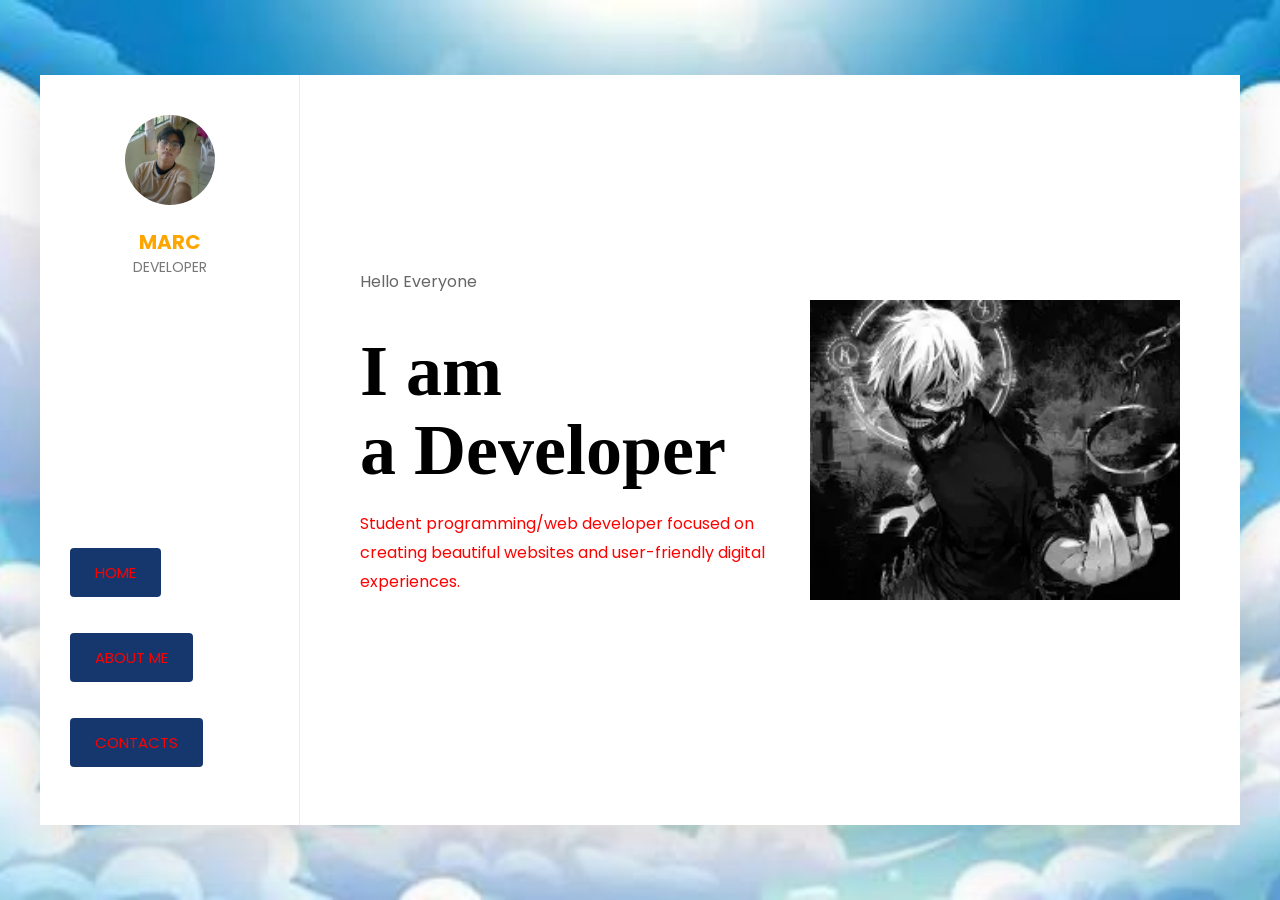
==== index.html @ 3a64b898 "gwapo ko gwapo ko" ====
<!DOCTYPE html>
<html lang="en"><head>
    <meta charset="UTF-8">
    <meta name="viewport" content="width=device-width, initial-scale=1.0">
    <title>Personal Portfolio</title>
    <link rel="stylesheet" href="style.css">

    <link href="https://fonts.googleapis.com/css2?family=Poppins:wght@300;400;500;600;700&amp;display=swap" rel="stylesheet">
</head>
<body>
   

<div class="container">

    <!-- Sidebar -->
    <aside class="sidebar">

        <div class="profile">
            <img src="c.jpg" alt="photo">
            <h2>MARC</h2>
            <p>DEVELOPER</p>
        </div>

        <nav>
            <ul>
                <li class="zoro"><a href="index.html">HOME</a></li>
                <li class="zoro"><a href="about me.html">ABOUT ME</a></li>
                <li class="zoro"><a href="contact.html">CONTACTS</a></li>
            
            </ul>
        </nav>

        

    </aside>

    <!-- Hero Section -->
    <main class="hero">

        <div class="hero-content">
            <p class="small-title">Hello Everyone</p>

            <h1>
                I am <br>
                a Developer
            </h1>

            <p class="description" style="color: red;">
                Student programming/web developer focused on creating
                beautiful websites and user-friendly digital experiences.
            </p>

            
        </div>

        <div class="hero-image">
            <img src="l.webp" alt="">
        </div>

    </main>

</div>



</body></html>
---- style.css ----
*{
    margin:0;
    padding:0;
    box-sizing:border-box;
}

body{
    font-family:'Poppins',sans-serif;
    background:#f5f5f5;
    height:100vh;
    display:flex;
    justify-content:center;
    align-items:center;
}

.container{
    width:1200px;
    height:750px;
    background:#fff;
    display:flex;
    box-shadow:0 20px 60px rgba(0,0,0,.15);
}

/* Sidebar */

.sidebar{
    width:260px;
    border-right:1px solid #ececec;
    padding:40px 30px;
    display:flex;
    flex-direction:column;
    justify-content:space-between;
}

.profile{
    text-align:center;
}

.profile img{
    width:90px;
    height:90px;
    border-radius:50%;
    object-fit:cover;
    margin-bottom:15px;
}

.profile h2{
    font-size:20px;
    color:orange;
}

.profile p{
    color:#777;
    font-size:14px;
}

nav ul{
    list-style:none;
}

nav li{
    margin:18px 0;
}

nav a{
    text-decoration:none;
    color:#666;
    font-size:15px;
    transition:.3s;
    color:red;
}

nav a:hover,
nav .active{
    color:#000;
    font-weight:600;
}

.sidebar-footer{
    font-size:13px;
    color:#999;
}



/* Hero */

.hero{
    flex:1;
    display:flex;
    align-items:center;
    justify-content:space-between;
    padding:60px;
}

.hero-content{
    max-width:450px;
}

.tag{
    letter-spacing:3px;
    font-size:12px;
    color:#999;
}

.hero-content h1{
    font-family:'Playfair Display', serif;
    font-size:72px;
    line-height:1.1;
    margin:20px 0;
    color:#111;
    color:black;
}

.hero-content p{
    color:#666;
    line-height:1.8;
    margin-bottom:35px;
}

.btn{
    display:inline-block;
    padding:14px 32px;
    border:1px solid #111;
    text-decoration:none;
    color:#111;
    font-weight:500;
    transition:.3s;
}

.btn:hover{
    background:#111;
    color:#fff;
}

.hero-image{
    width:400px;
    height:300px;
}

.hero-image img{
    width:100%;
    height:100%;
    object-fit:cover;
    filter:grayscale(100%);
}

/* Responsive */

@media(max-width:1000px){

    .container{
        flex-direction:column;
        height:auto;
        width:95%;
    }

    .sidebar{
        width:100%;
        border-right:none;
        border-bottom:1px solid #eee;
    }

    .hero{
        flex-direction:column;
        text-align:center;
        gap:40px;
    }

    .hero-content h1{
        font-size:55px;
        color:blue;
    }

    .hero-image{
        width:100%;
        height:auto;
    }

    .hero-image img{
        height:auto;
    }
}
body{
    background-image: url("n.jfif"); 
    background-size: cover;
    background-position: center;
    background-attachment:fixed;
    height: 100vh;
    margin: 0;
}
.zoro {
    display: inline-block;
    background-color: #15376d;
    color: #fff;
    padding: 12px 25px;
    text-decoration: none;
    border-radius: 4px;
    transition: all 0.3s ease;
}

.zoro:hover {
    background-color:lightblue;
    transform: translateY(-3px);
    box-shadow: 0 4px 10px rgba(0, 0, 0, 0.2);
}
a {
    text-decoration: none;
    color: #333;
    transition: color 0.3s ease;
}

a:hover {
    color: #15376d;
    text-decoration: underline;
}
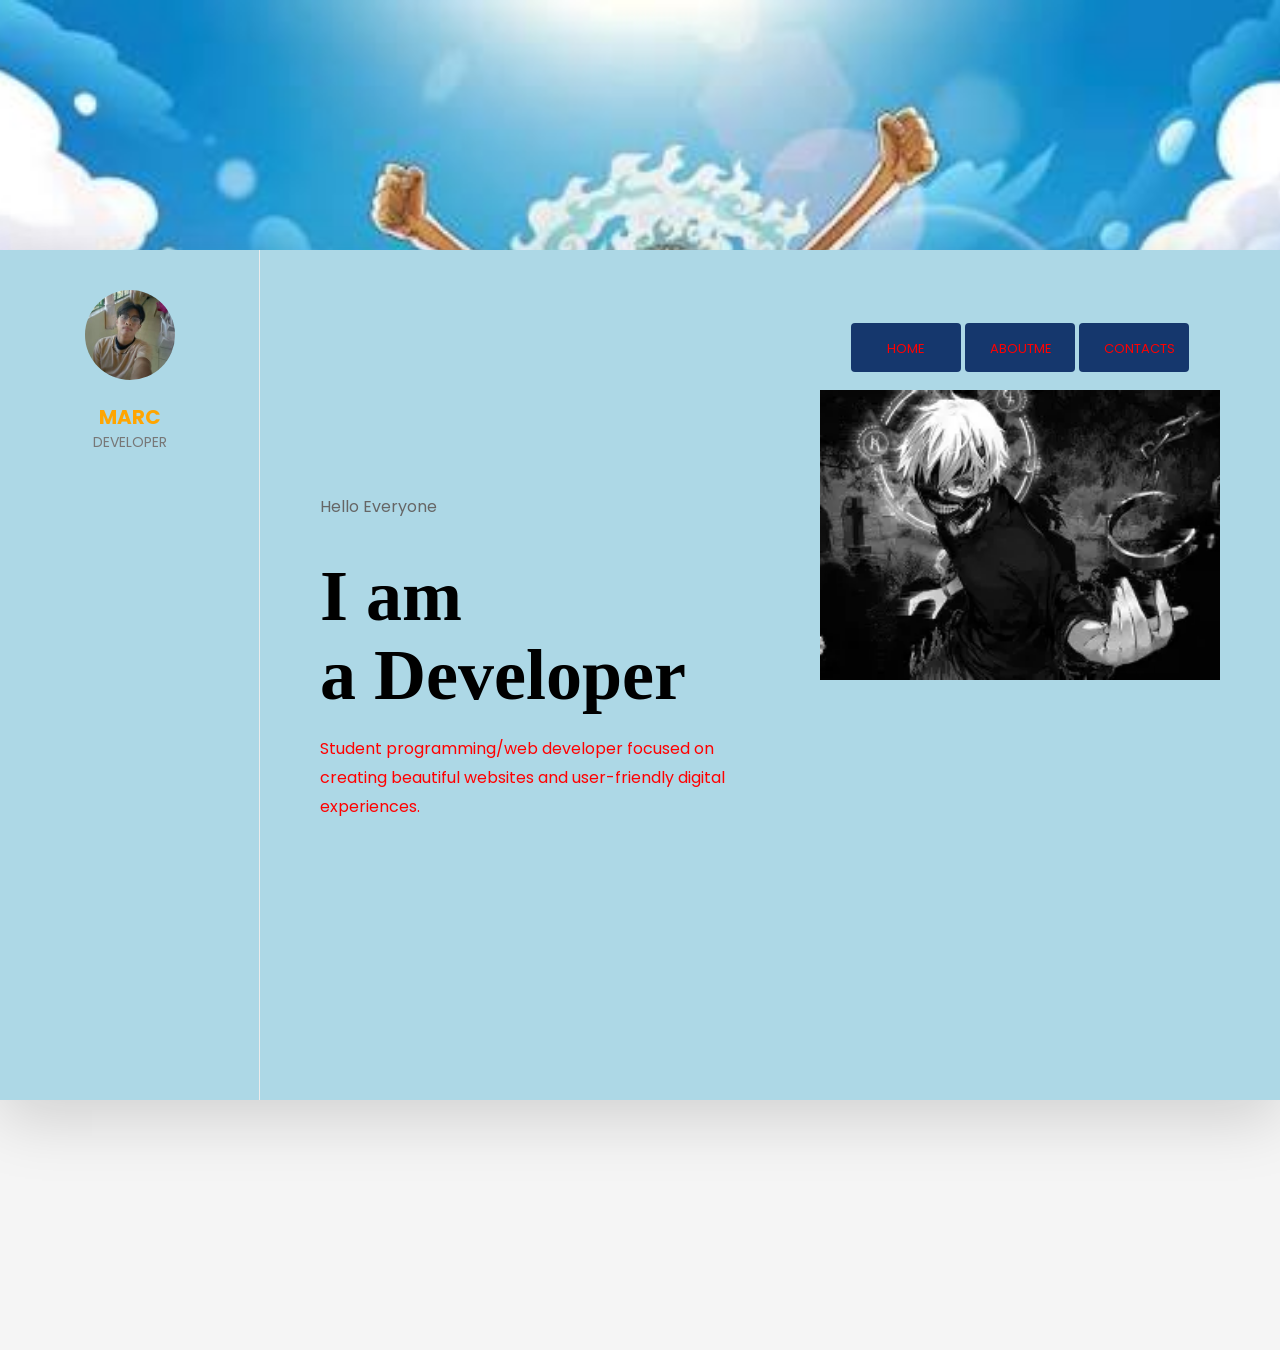
==== commit 977d8d31: "gwapo ko" ====
--- a/index.html
+++ b/index.html
@@ -8,7 +8,9 @@
     <link href="https://fonts.googleapis.com/css2?family=Poppins:wght@300;400;500;600;700&amp;display=swap" rel="stylesheet">
 </head>
 <body>
-   
+    
+
+    
 
 <div class="container">
 
@@ -16,29 +18,37 @@
     <aside class="sidebar">
 
         <div class="profile">
+
+
             <img src="c.jpg" alt="photo">
             <h2>MARC</h2>
             <p>DEVELOPER</p>
         </div>
 
-        <nav>
+        <!-- <nav>
             <ul>
                 <li class="zoro"><a href="index.html">HOME</a></li>
                 <li class="zoro"><a href="about me.html">ABOUT ME</a></li>
                 <li class="zoro"><a href="contact.html">CONTACTS</a></li>
             
             </ul>
-        </nav>
+        </nav> -->
 
         
 
     </aside>
 
+
     <!-- Hero Section -->
     <main class="hero">
 
+
         <div class="hero-content">
+
+
             <p class="small-title">Hello Everyone</p>
+
+
 
             <h1>
                 I am <br>
@@ -53,7 +63,21 @@
             
         </div>
 
+    
+
+
         <div class="hero-image">
+            
+            <nav>
+            <ul>
+                <li class="zoro"><a href="index.html">HOME</a></li>
+                <li class="zoro"><a href="about me.html">ABOUTME</a></li>
+                <li class="zoro"><a href="contact.html">CONTACTS</a></li>
+            
+            </ul>
+        </nav>
+    
+
             <img src="l.webp" alt="">
         </div>
 
--- a/style.css
+++ b/style.css
@@ -11,12 +11,14 @@
     display:flex;
     justify-content:center;
     align-items:center;
+
+
 }
 
 .container{
-    width:1200px;
-    height:750px;
-    background:#fff;
+    width:1400px;
+    height:850px;
+    background:lightblue;
     display:flex;
     box-shadow:0 20px 60px rgba(0,0,0,.15);
 }
@@ -56,24 +58,34 @@
 
 nav ul{
     list-style:none;
+
+
+
+
 }
 
 nav li{
     margin:18px 0;
+    width: 110px;
+    text-align: center;
+
+
 }
 
 nav a{
     text-decoration:none;
     color:#666;
-    font-size:15px;
+    font-size:13px;
     transition:.3s;
     color:red;
+
 }
 
 nav a:hover,
 nav .active{
     color:#000;
     font-weight:600;
+
 }
 
 .sidebar-footer{
@@ -135,8 +147,11 @@
 
 .hero-image{
     width:400px;
-    height:300px;
-}
+    height:290px;
+    margin-bottom:50%;
+    text-align: center;
+}
+
 
 .hero-image img{
     width:100%;
@@ -186,13 +201,13 @@
     background-size: cover;
     background-position: center;
     background-attachment:fixed;
-    height: 100vh;
+    height: 150vh;
     margin: 0;
 }
 .zoro {
     display: inline-block;
-    background-color: #15376d;
-    color: #fff;
+    background-color:#15376d;
+    color:#fff;
     padding: 12px 25px;
     text-decoration: none;
     border-radius: 4px;
@@ -206,12 +221,12 @@
 }
 a {
     text-decoration: none;
-    color: #333;
+    color:#333;
     transition: color 0.3s ease;
 }
 
 a:hover {
     color: #15376d;
     text-decoration: underline;
-}
-
+}  
+
